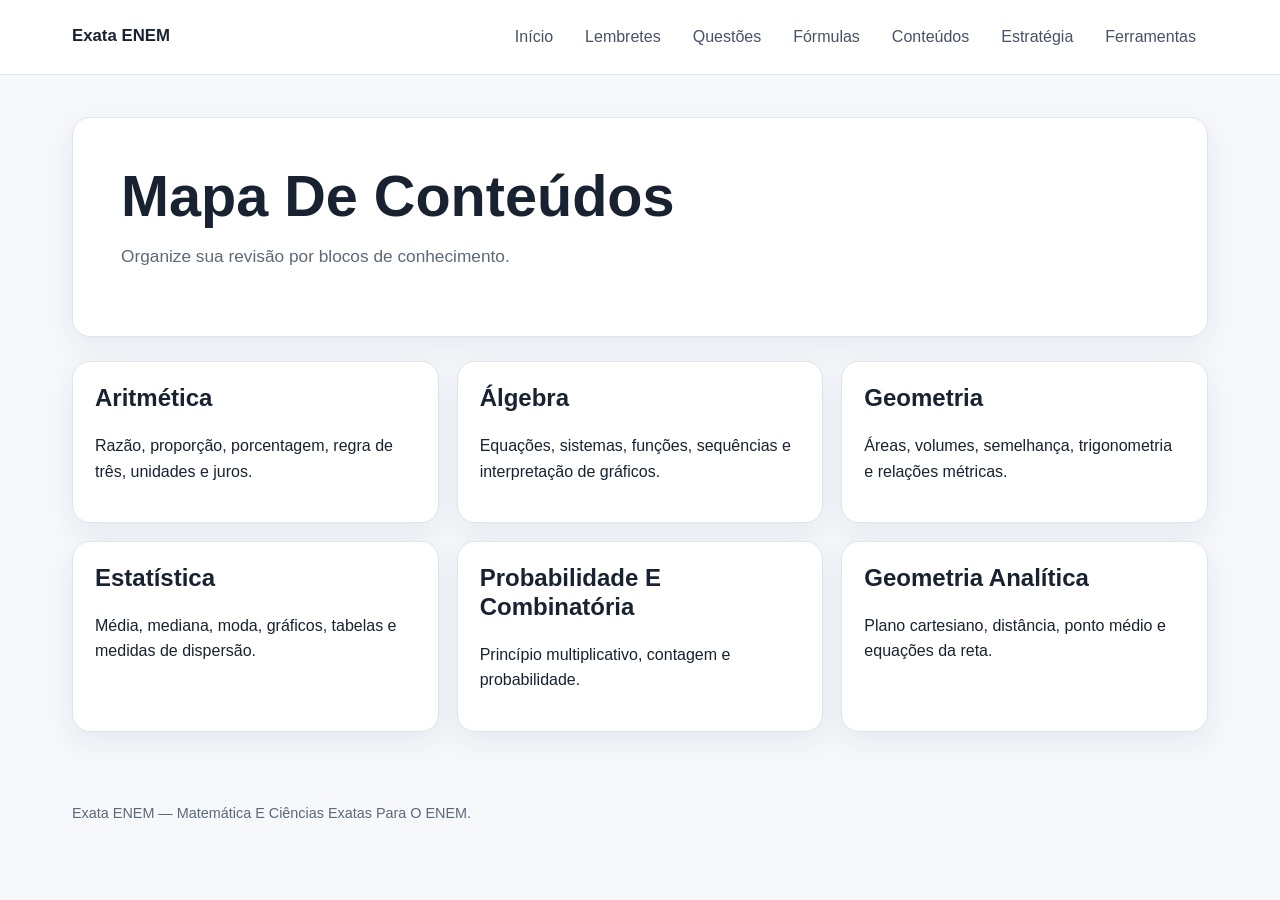
==== conteudos.html @ 05465d7c "Add files via upload" ====
<!doctype html>
<html lang="pt-BR"><head><meta charset="utf-8"><meta name="viewport" content="width=device-width,initial-scale=1">
<title>Conteúdos — Exata ENEM</title><link rel="stylesheet" href="style.css"></head>
<body><header><div class="nav"><a class="logo" href="index.html">Exata ENEM</a>
    <nav>
      <a href="index.html">Início</a>
      <a href="lembretes.html">Lembretes</a>
      <a href="questoes.html">Questões</a>
      <a href="formulas.html">Fórmulas</a>
      <a href="conteudos.html">Conteúdos</a>
      <a href="estrategia.html">Estratégia</a>
      <a href="ferramentas.html">Ferramentas</a>
    </nav></div></header>
<main>
<section class="hero"><h1>Mapa De Conteúdos</h1><p>Organize sua revisão por blocos de conhecimento.</p></section>
<div class="grid">
<div class="card"><h2>Aritmética</h2><p>Razão, proporção, porcentagem, regra de três, unidades e juros.</p></div>
<div class="card"><h2>Álgebra</h2><p>Equações, sistemas, funções, sequências e interpretação de gráficos.</p></div>
<div class="card"><h2>Geometria</h2><p>Áreas, volumes, semelhança, trigonometria e relações métricas.</p></div>
<div class="card"><h2>Estatística</h2><p>Média, mediana, moda, gráficos, tabelas e medidas de dispersão.</p></div>
<div class="card"><h2>Probabilidade E Combinatória</h2><p>Princípio multiplicativo, contagem e probabilidade.</p></div>
<div class="card"><h2>Geometria Analítica</h2><p>Plano cartesiano, distância, ponto médio e equações da reta.</p></div>
</div>
</main><footer>Exata ENEM — Matemática E Ciências Exatas Para O ENEM.</footer></body></html>
---- style.css ----
:root{
  --bg:#f6f8fb;--surface:#ffffff;--ink:#182230;--muted:#5d6878;
  --primary:#2457d6;--primary2:#173c9a;--line:#dfe5ee;--soft:#eef3ff;
  --shadow:0 10px 30px rgba(25,45,80,.08);
}
*{box-sizing:border-box}
html{scroll-behavior:smooth}
body{
  margin:0;font-family:Inter,Segoe UI,Arial,sans-serif;background:var(--bg);
  color:var(--ink);line-height:1.6;
}
a{color:inherit}
header{
  position:sticky;top:0;z-index:20;background:rgba(255,255,255,.94);
  backdrop-filter:blur(12px);border-bottom:1px solid var(--line);
}
.nav{
  max-width:1180px;margin:auto;padding:15px 22px;display:flex;
  align-items:center;justify-content:space-between;gap:20px;
}
.logo{font-weight:800;font-size:1.05rem;text-decoration:none}
nav{display:flex;gap:8px;flex-wrap:wrap}
nav a{
  text-decoration:none;padding:9px 12px;border-radius:10px;color:#465266;
  transition:transform .22s ease,background .22s ease,color .22s ease,box-shadow .22s ease;
}
nav a:hover{background:var(--soft);color:var(--primary);transform:translateY(-2px)}
main{max-width:1180px;margin:auto;padding:42px 22px 70px}
.hero,.panel,.card,.reminder{
  background:var(--surface);border:1px solid var(--line);border-radius:18px;
  box-shadow:var(--shadow);
}
.hero{padding:48px;margin-bottom:24px}
.hero h1{font-size:clamp(2rem,5vw,3.6rem);line-height:1.05;margin:0 0 14px}
.hero p{max-width:760px;color:var(--muted);font-size:1.08rem}
.grid{display:grid;grid-template-columns:repeat(3,1fr);gap:18px}
.card{padding:22px;transition:transform .25s ease,box-shadow .25s ease,border-color .25s ease}
.card:hover{transform:translateY(-5px);box-shadow:0 16px 36px rgba(25,45,80,.13);border-color:#c8d5ef}
h1,h2,h3{line-height:1.2}
h2{margin-top:0}
.muted{color:var(--muted)}
.btn,.button{
  display:inline-flex;align-items:center;justify-content:center;gap:8px;
  border:0;border-radius:11px;padding:11px 16px;background:var(--primary);
  color:#fff;text-decoration:none;font-weight:700;cursor:pointer;
  box-shadow:0 5px 0 var(--primary2);
  transition:transform .15s ease,box-shadow .15s ease,filter .15s ease,background .15s ease;
  position:relative;overflow:hidden;
}
.btn:hover,.button:hover{transform:translateY(-2px);filter:brightness(1.05);box-shadow:0 7px 0 var(--primary2)}
.btn:active,.button:active{transform:translateY(3px);box-shadow:0 2px 0 var(--primary2)}
.btn::after,.button::after{
  content:"";position:absolute;inset:0;background:linear-gradient(100deg,transparent 35%,rgba(255,255,255,.28),transparent 65%);
  transform:translateX(-120%);transition:transform .5s ease;
}
.btn:hover::after,.button:hover::after{transform:translateX(120%)}
.btn.secondary{background:#fff;color:var(--primary);border:1px solid #cbd6eb;box-shadow:0 5px 0 #cbd6eb}
.btn.secondary:hover{box-shadow:0 7px 0 #cbd6eb}
.actions{display:flex;flex-wrap:wrap;gap:12px;margin-top:20px}
.reminder{
  padding:26px;margin:24px 0;background:linear-gradient(135deg,#fff,#f2f6ff);
}
.reminder h2{margin-bottom:8px}
.source{
  display:block;margin-top:12px;color:#607087;font-size:.88rem;
}
ul{padding-left:20px}
table{width:100%;border-collapse:collapse;background:#fff;border-radius:14px;overflow:hidden}
th,td{padding:12px;border-bottom:1px solid var(--line);text-align:left}
th{background:#f0f4fb}
input,select{
  width:100%;padding:12px;border:1px solid #ccd5e3;border-radius:10px;
  background:#fff;font:inherit;outline:none;transition:border-color .2s,box-shadow .2s;
}
input:focus,select:focus{border-color:var(--primary);box-shadow:0 0 0 4px rgba(36,87,214,.1)}
footer{max-width:1180px;margin:auto;padding:0 22px 35px;color:var(--muted);font-size:.9rem}
@media(max-width:850px){.grid{grid-template-columns:1fr 1fr}nav{display:none}}
@media(max-width:600px){.grid{grid-template-columns:1fr}.hero{padding:30px 22px}}
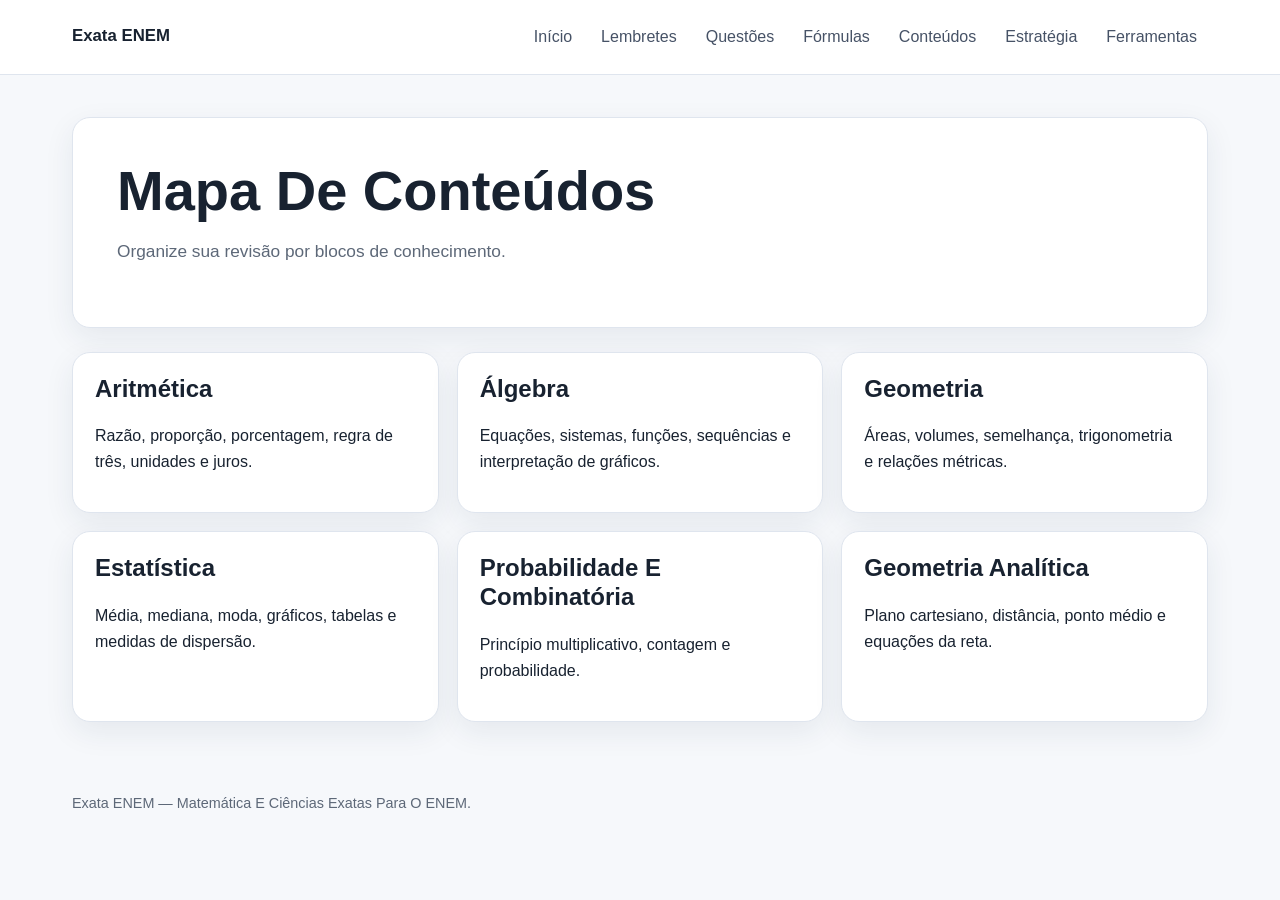
==== commit 6eb3b0ae: "Add files via upload" ====
--- a/conteudos.html
+++ b/conteudos.html
@@ -1,24 +1 @@
-<!doctype html>
-<html lang="pt-BR"><head><meta charset="utf-8"><meta name="viewport" content="width=device-width,initial-scale=1">
-<title>Conteúdos — Exata ENEM</title><link rel="stylesheet" href="style.css"></head>
-<body><header><div class="nav"><a class="logo" href="index.html">Exata ENEM</a>
-    <nav>
-      <a href="index.html">Início</a>
-      <a href="lembretes.html">Lembretes</a>
-      <a href="questoes.html">Questões</a>
-      <a href="formulas.html">Fórmulas</a>
-      <a href="conteudos.html">Conteúdos</a>
-      <a href="estrategia.html">Estratégia</a>
-      <a href="ferramentas.html">Ferramentas</a>
-    </nav></div></header>
-<main>
-<section class="hero"><h1>Mapa De Conteúdos</h1><p>Organize sua revisão por blocos de conhecimento.</p></section>
-<div class="grid">
-<div class="card"><h2>Aritmética</h2><p>Razão, proporção, porcentagem, regra de três, unidades e juros.</p></div>
-<div class="card"><h2>Álgebra</h2><p>Equações, sistemas, funções, sequências e interpretação de gráficos.</p></div>
-<div class="card"><h2>Geometria</h2><p>Áreas, volumes, semelhança, trigonometria e relações métricas.</p></div>
-<div class="card"><h2>Estatística</h2><p>Média, mediana, moda, gráficos, tabelas e medidas de dispersão.</p></div>
-<div class="card"><h2>Probabilidade E Combinatória</h2><p>Princípio multiplicativo, contagem e probabilidade.</p></div>
-<div class="card"><h2>Geometria Analítica</h2><p>Plano cartesiano, distância, ponto médio e equações da reta.</p></div>
-</div>
-</main><footer>Exata ENEM — Matemática E Ciências Exatas Para O ENEM.</footer></body></html>+<!doctype html><html lang="pt-BR"><head><meta charset="utf-8"><meta name="viewport" content="width=device-width,initial-scale=1"><title>Conteúdos — Exata ENEM</title><link rel="stylesheet" href="style.css"></head><body><header><div class="nav"><a class="logo" href="index.html">Exata ENEM</a><nav><a href="index.html">Início</a><a href="lembretes.html">Lembretes</a><a href="questoes.html">Questões</a><a href="formulas.html">Fórmulas</a><a href="conteudos.html">Conteúdos</a><a href="estrategia.html">Estratégia</a><a href="ferramentas.html">Ferramentas</a></nav></div></header><main><section class="hero"><h1>Mapa De Conteúdos</h1><p>Organize sua revisão por blocos de conhecimento.</p></section><div class="grid"><div class="card"><h2>Aritmética</h2><p>Razão, proporção, porcentagem, regra de três, unidades e juros.</p></div><div class="card"><h2>Álgebra</h2><p>Equações, sistemas, funções, sequências e interpretação de gráficos.</p></div><div class="card"><h2>Geometria</h2><p>Áreas, volumes, semelhança, trigonometria e relações métricas.</p></div><div class="card"><h2>Estatística</h2><p>Média, mediana, moda, gráficos, tabelas e medidas de dispersão.</p></div><div class="card"><h2>Probabilidade E Combinatória</h2><p>Princípio multiplicativo, contagem e probabilidade.</p></div><div class="card"><h2>Geometria Analítica</h2><p>Plano cartesiano, distância, ponto médio e equações da reta.</p></div></div></main><footer>Exata ENEM — Matemática E Ciências Exatas Para O ENEM.</footer></body></html>
--- a/style.css
+++ b/style.css
@@ -1,79 +1,22 @@
 
-:root{
-  --bg:#f6f8fb;--surface:#ffffff;--ink:#182230;--muted:#5d6878;
-  --primary:#2457d6;--primary2:#173c9a;--line:#dfe5ee;--soft:#eef3ff;
-  --shadow:0 10px 30px rgba(25,45,80,.08);
-}
-*{box-sizing:border-box}
-html{scroll-behavior:smooth}
-body{
-  margin:0;font-family:Inter,Segoe UI,Arial,sans-serif;background:var(--bg);
-  color:var(--ink);line-height:1.6;
-}
-a{color:inherit}
-header{
-  position:sticky;top:0;z-index:20;background:rgba(255,255,255,.94);
-  backdrop-filter:blur(12px);border-bottom:1px solid var(--line);
-}
-.nav{
-  max-width:1180px;margin:auto;padding:15px 22px;display:flex;
-  align-items:center;justify-content:space-between;gap:20px;
-}
-.logo{font-weight:800;font-size:1.05rem;text-decoration:none}
-nav{display:flex;gap:8px;flex-wrap:wrap}
-nav a{
-  text-decoration:none;padding:9px 12px;border-radius:10px;color:#465266;
-  transition:transform .22s ease,background .22s ease,color .22s ease,box-shadow .22s ease;
-}
+:root{--bg:#f6f8fb;--surface:#fff;--ink:#182230;--muted:#5d6878;--primary:#2457d6;--primary2:#173c9a;--line:#dfe5ee;--soft:#eef3ff;--shadow:0 10px 30px rgba(25,45,80,.08)}
+*{box-sizing:border-box}html{scroll-behavior:smooth}body{margin:0;font-family:Inter,Segoe UI,Arial,sans-serif;background:var(--bg);color:var(--ink);line-height:1.6}
+a{color:inherit}header{position:sticky;top:0;z-index:20;background:rgba(255,255,255,.94);backdrop-filter:blur(12px);border-bottom:1px solid var(--line)}
+.nav{max-width:1180px;margin:auto;padding:15px 22px;display:flex;align-items:center;justify-content:space-between;gap:20px}.logo{font-weight:800;font-size:1.05rem;text-decoration:none}
+nav{display:flex;gap:7px;flex-wrap:wrap}nav a{text-decoration:none;padding:9px 11px;border-radius:10px;color:#465266;transition:transform .22s ease,background .22s ease,color .22s ease}
 nav a:hover{background:var(--soft);color:var(--primary);transform:translateY(-2px)}
-main{max-width:1180px;margin:auto;padding:42px 22px 70px}
-.hero,.panel,.card,.reminder{
-  background:var(--surface);border:1px solid var(--line);border-radius:18px;
-  box-shadow:var(--shadow);
-}
-.hero{padding:48px;margin-bottom:24px}
-.hero h1{font-size:clamp(2rem,5vw,3.6rem);line-height:1.05;margin:0 0 14px}
-.hero p{max-width:760px;color:var(--muted);font-size:1.08rem}
-.grid{display:grid;grid-template-columns:repeat(3,1fr);gap:18px}
-.card{padding:22px;transition:transform .25s ease,box-shadow .25s ease,border-color .25s ease}
-.card:hover{transform:translateY(-5px);box-shadow:0 16px 36px rgba(25,45,80,.13);border-color:#c8d5ef}
-h1,h2,h3{line-height:1.2}
-h2{margin-top:0}
-.muted{color:var(--muted)}
-.btn,.button{
-  display:inline-flex;align-items:center;justify-content:center;gap:8px;
-  border:0;border-radius:11px;padding:11px 16px;background:var(--primary);
-  color:#fff;text-decoration:none;font-weight:700;cursor:pointer;
-  box-shadow:0 5px 0 var(--primary2);
-  transition:transform .15s ease,box-shadow .15s ease,filter .15s ease,background .15s ease;
-  position:relative;overflow:hidden;
-}
-.btn:hover,.button:hover{transform:translateY(-2px);filter:brightness(1.05);box-shadow:0 7px 0 var(--primary2)}
-.btn:active,.button:active{transform:translateY(3px);box-shadow:0 2px 0 var(--primary2)}
-.btn::after,.button::after{
-  content:"";position:absolute;inset:0;background:linear-gradient(100deg,transparent 35%,rgba(255,255,255,.28),transparent 65%);
-  transform:translateX(-120%);transition:transform .5s ease;
-}
-.btn:hover::after,.button:hover::after{transform:translateX(120%)}
-.btn.secondary{background:#fff;color:var(--primary);border:1px solid #cbd6eb;box-shadow:0 5px 0 #cbd6eb}
-.btn.secondary:hover{box-shadow:0 7px 0 #cbd6eb}
-.actions{display:flex;flex-wrap:wrap;gap:12px;margin-top:20px}
-.reminder{
-  padding:26px;margin:24px 0;background:linear-gradient(135deg,#fff,#f2f6ff);
-}
-.reminder h2{margin-bottom:8px}
-.source{
-  display:block;margin-top:12px;color:#607087;font-size:.88rem;
-}
-ul{padding-left:20px}
-table{width:100%;border-collapse:collapse;background:#fff;border-radius:14px;overflow:hidden}
-th,td{padding:12px;border-bottom:1px solid var(--line);text-align:left}
-th{background:#f0f4fb}
-input,select{
-  width:100%;padding:12px;border:1px solid #ccd5e3;border-radius:10px;
-  background:#fff;font:inherit;outline:none;transition:border-color .2s,box-shadow .2s;
-}
-input:focus,select:focus{border-color:var(--primary);box-shadow:0 0 0 4px rgba(36,87,214,.1)}
+main{max-width:1180px;margin:auto;padding:42px 22px 70px}.hero,.panel,.card,.reminder{background:var(--surface);border:1px solid var(--line);border-radius:18px;box-shadow:var(--shadow)}
+.hero{padding:44px;margin-bottom:24px}.hero h1{font-size:clamp(2rem,5vw,3.5rem);line-height:1.05;margin:0 0 14px}.hero p{max-width:780px;color:var(--muted);font-size:1.08rem}
+.hero-img{width:100%;max-height:280px;object-fit:cover;border-radius:15px;margin-top:22px}.grid{display:grid;grid-template-columns:repeat(3,1fr);gap:18px}.card{padding:22px;transition:transform .25s ease,box-shadow .25s ease,border-color .25s ease}.card:hover{transform:translateY(-5px);box-shadow:0 16px 36px rgba(25,45,80,.13);border-color:#c8d5ef}
+h1,h2,h3{line-height:1.2}h2{margin-top:0}.muted{color:var(--muted)}
+.btn,.button{display:inline-flex;align-items:center;justify-content:center;gap:8px;border:0;border-radius:11px;padding:11px 16px;background:var(--primary);color:#fff;text-decoration:none;font-weight:700;cursor:pointer;box-shadow:0 5px 0 var(--primary2);transition:transform .15s ease,box-shadow .15s ease,filter .15s ease;position:relative;overflow:hidden}
+.btn:hover,.button:hover{transform:translateY(-2px);filter:brightness(1.05);box-shadow:0 7px 0 var(--primary2)}.btn:active,.button:active{transform:translateY(3px);box-shadow:0 2px 0 var(--primary2)}
+.btn::after,.button::after{content:"";position:absolute;inset:0;background:linear-gradient(100deg,transparent 35%,rgba(255,255,255,.28),transparent 65%);transform:translateX(-120%);transition:transform .5s ease}.btn:hover::after,.button:hover::after{transform:translateX(120%)}
+.btn.secondary{background:#fff;color:var(--primary);border:1px solid #cbd6eb;box-shadow:0 5px 0 #cbd6eb}.btn.secondary:hover{box-shadow:0 7px 0 #cbd6eb}
+.actions{display:flex;flex-wrap:wrap;gap:12px;margin-top:20px}.reminder{padding:26px;margin:24px 0;background:linear-gradient(135deg,#fff,#f2f6ff)}
+.source{display:block;margin-top:14px;color:#607087;font-size:.88rem}.source a{color:var(--primary);text-decoration:none}.source a:hover{text-decoration:underline}
+ul{padding-left:20px}ol{padding-left:22px}table{width:100%;border-collapse:collapse;background:#fff;border-radius:14px;overflow:hidden}th,td{padding:12px;border-bottom:1px solid var(--line);text-align:left}th{background:#f0f4fb}
+input,select{width:100%;padding:12px;border:1px solid #ccd5e3;border-radius:10px;background:#fff;font:inherit;outline:none;transition:border-color .2s,box-shadow .2s}input:focus,select:focus{border-color:var(--primary);box-shadow:0 0 0 4px rgba(36,87,214,.1)}
+.quiz-option{display:block;width:100%;text-align:left;margin:10px 0}.feedback{padding:16px;margin-top:18px;border-radius:12px;background:var(--soft)}
 footer{max-width:1180px;margin:auto;padding:0 22px 35px;color:var(--muted);font-size:.9rem}
-@media(max-width:850px){.grid{grid-template-columns:1fr 1fr}nav{display:none}}
-@media(max-width:600px){.grid{grid-template-columns:1fr}.hero{padding:30px 22px}}
+@media(max-width:850px){.grid{grid-template-columns:1fr 1fr}nav{display:none}}@media(max-width:600px){.grid{grid-template-columns:1fr}.hero{padding:30px 22px}}
